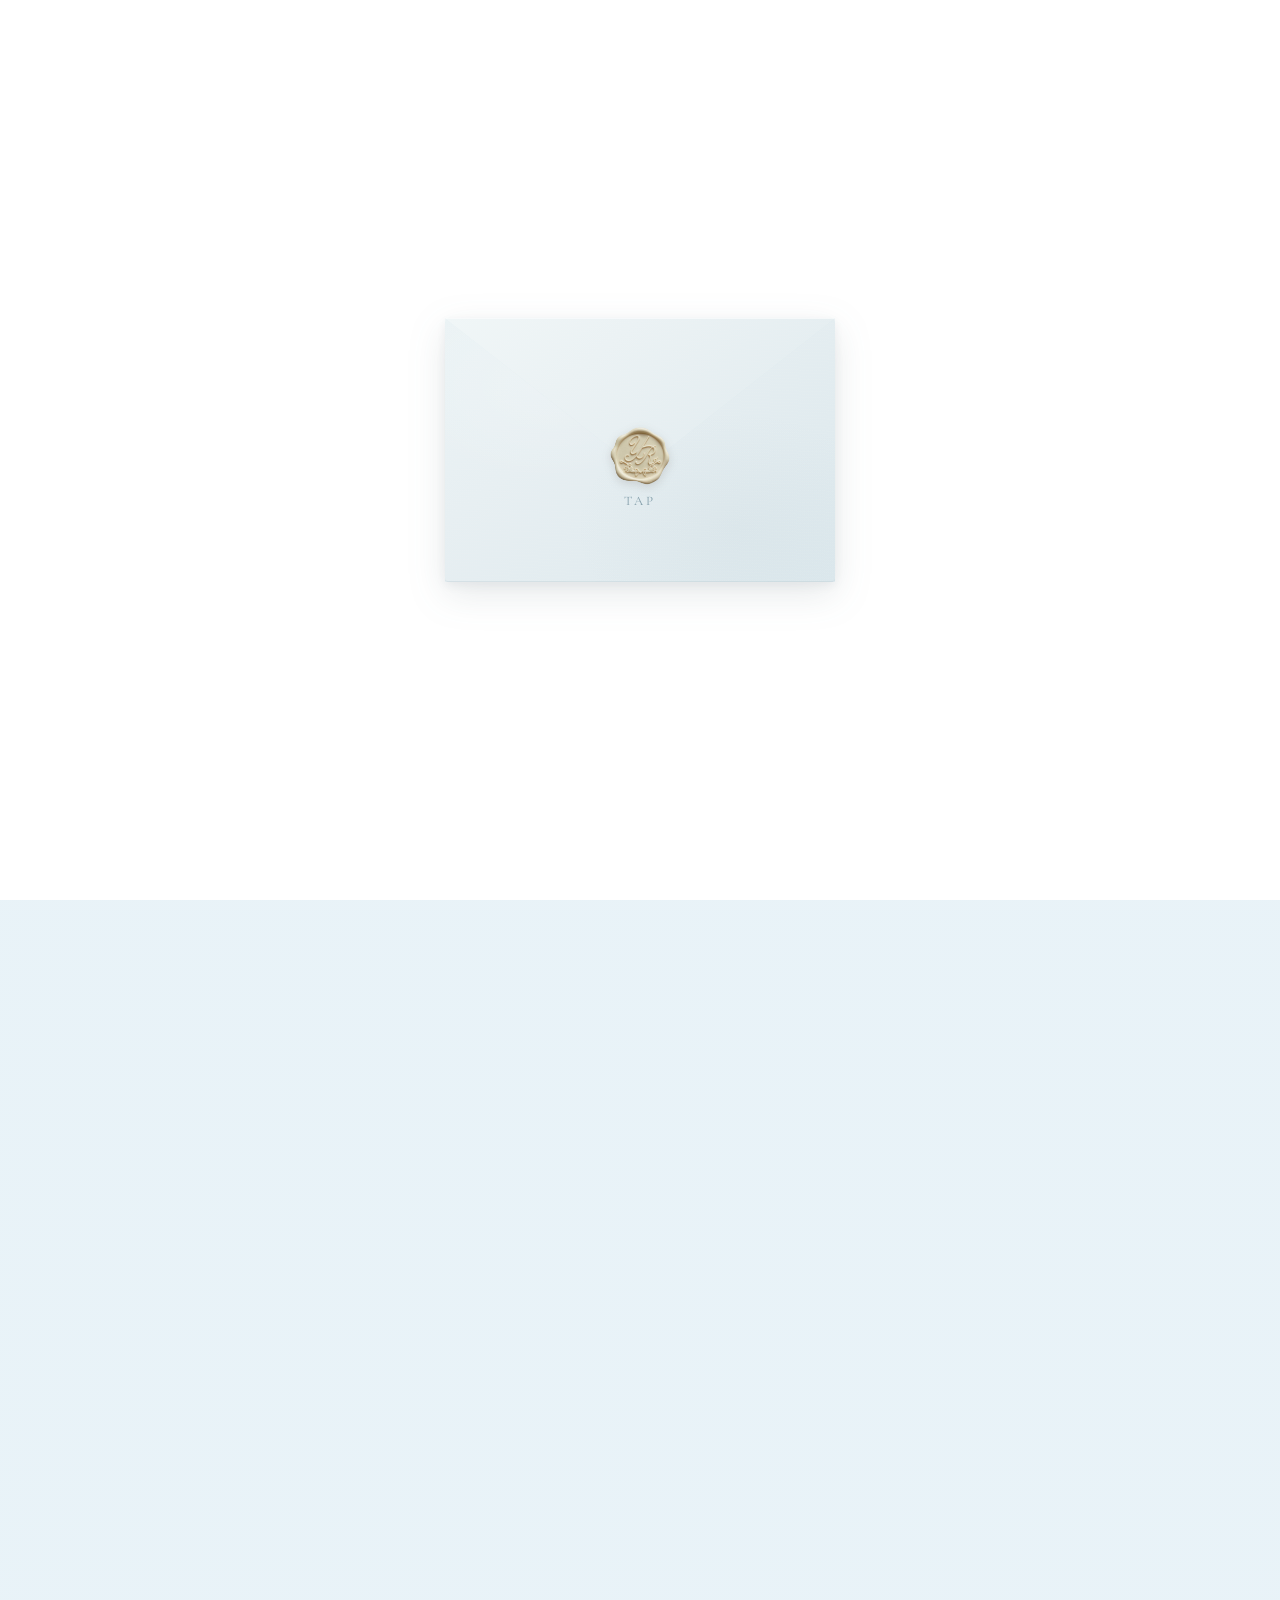
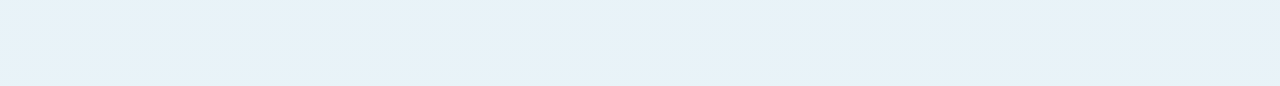
==== index.html @ 43721004 "Add files via upload" ====
<!DOCTYPE html>
<html lang="ja">
<head>
  <meta charset="UTF-8">
  <meta name="viewport" content="width=device-width, initial-scale=1.0">
  <title>Our Wedding Invitation</title>

  <link rel="preconnect" href="https://fonts.googleapis.com">
  <link rel="preconnect" href="https://fonts.gstatic.com" crossorigin>
  <link href="https://fonts.googleapis.com/css2?family=Cormorant+Garamond:wght@400;500;600&family=Noto+Serif+JP:wght@400;500;600&display=swap" rel="stylesheet">

  <link rel="stylesheet" href="style.css">
</head>

<body>

  <!-- ================================
       通常の招待状
  ================================= -->
  <div class="invitation-view" id="invitationView">

    <!-- オープニング -->
    <div class="opening" id="opening">
      <div class="envelope-scene">

        <!-- 二つ折りの便箋 -->
        <div class="letter" id="letter">

          <!-- 便箋の下半分：動かない部分 -->
          <div class="letter-base">
            <div class="paper-surface"></div>
          </div>

          <!-- 便箋の上半分：折り目を軸に開く部分 -->
          <div class="letter-fold" id="letterFold">

            <!-- 閉じたときに見える裏面 -->
            <div class="fold-back">
              <div class="paper-surface"></div>
            </div>

            <!-- 開いたときに見える表面 -->
            <div class="fold-front">
              <div class="paper-surface"></div>
            </div>

          </div>

          <!-- 便箋全体の中央に表示する文字 -->
          <div class="letter-content">
            <p class="letter-title">Wedding Invitation</p>
          </div>

          <!-- 中央の折り目 -->
          <div class="letter-crease"></div>

        </div>

        <!-- 封筒 -->
        <div class="envelope" id="envelope">
          <div class="envelope-back"></div>
          <div class="envelope-pocket"></div>
          <div class="envelope-flap"></div>
          <div class="envelope-front"></div>
        </div>

        <!-- シーリングスタンプ -->
        <button
          class="wax"
          id="wax"
          type="button"
          aria-label="招待状を開く"
        >
          <img src="sealing-stamp.PNG" alt="">
        </button>

        <div class="tap" id="tap">TAP</div>

      </div>
    </div>

    <!-- 招待状本編 -->
    <main class="page" id="page">
      <section class="invitation">

        <p class="eyebrow">WE ARE GETTING MARRIED</p>

        <h1>Our Wedding</h1>

        <div class="hero-photo">
          <img src="couple.jpg" alt="Wedding">
        </div>

        <p class="couple-names">
          ⚪︎ <span>&</span> ⚪︎
        </p>

        <div class="message">
          <p>
            私たちは2025年12月に入籍し<br>
            夫婦としての日々を過ごしてきました
          </p>

          <p>
            そしてこの度<br>
            大切な皆さまに見守っていただきながら<br>
            結婚式を挙げることになりました
          </p>

          <p>
            これまで私たちに関わってくださった皆さまへ<br>
            日頃の感謝を伝えるとともに<br>
            楽しい時間を一緒に過ごせたらと思っています
          </p>

          <p>
            ぜひ私たちの大切な一日に<br>
            お越しいただけたら嬉しいです
          </p>
        </div>

        <div class="details">
          <p class="section-label">DATE</p>
          <p class="date">2027.08.08 SUN</p>

          <div class="detail-line"></div>

          <p class="section-label">CEREMONY & RECEPTION</p>
          <p>⚪︎⚪︎</p>
          <p>受付時間・挙式時間を入力</p>

          <div class="detail-line"></div>

          <p class="section-label">DRESS CODE</p>
          <p>平服でお越しください</p>
        </div>

        <p class="rsvp-message">
          ご出欠につきましては<br>
          下記フォームよりご回答をお願いいたします
        </p>

        <a class="rsvp-button" href="form.html">
          RSVP
        </a>

        <p class="footer-text">We look forward to seeing you</p>

      </section>
    </main>

  </div>


  <!-- ================================
       LINEから開く案内ページ
       ?guide=about などで表示
  ================================= -->
  <div class="guide-view" id="guideView">

    <header class="guide-header">
      <p class="guide-header-small">OUR WEDDING</p>
      <h1 id="guidePageTitle">ABOUT</h1>
      <p class="guide-header-jp" id="guidePageSubtitle">結婚式について</p>
    </header>


    <!-- ABOUT -->
    <section class="guide-section" id="guide-about">
      <div class="guide-content">

        <div class="guide-block">
          <p class="guide-label">DATE</p>
          <h2>2027.08.08 SUN</h2>
        </div>

        <div class="guide-divider"></div>

        <div class="guide-block">
          <p class="guide-label">CEREMONY & RECEPTION</p>
          <p>⚪︎⚪︎</p>
          <p class="guide-text">
            受付　00:00〜<br>
            挙式　00:00〜<br>
            披露宴　00:00〜
          </p>
        </div>

        <div class="guide-divider"></div>

        <div class="guide-block">
          <p class="guide-label">DRESS CODE</p>
          <p class="guide-text">平服でお越しください</p>
        </div>

      </div>
    </section>


    <!-- ACCESS -->
    <section class="guide-section" id="guide-access">
      <div class="guide-content">

        <div class="guide-block">
          <p class="guide-label">VENUE</p>
          <h2>⚪︎⚪︎</h2>
          <p class="guide-text">
            〒000-0000<br>
            高知県⚪︎⚪︎市⚪︎⚪︎
          </p>
          <a class="guide-button" href="#" target="_blank" rel="noopener">
            Google Maps
          </a>
        </div>

        <div class="guide-divider"></div>

        <div class="guide-block">
          <p class="guide-label">ACCESS</p>
          <p class="guide-text">最寄り駅：⚪︎⚪︎駅</p>
          <p class="guide-text">駅から徒歩00分</p>
        </div>

        <div class="guide-divider"></div>

        <div class="guide-block">
          <p class="guide-label">PARKING</p>
          <p class="guide-text">
            お車でお越しの方は<br>
            ⚪︎⚪︎駐車場をご利用ください
          </p>
        </div>

        <div class="guide-divider"></div>

        <div class="guide-block">
          <p class="guide-label">SHUTTLE BUS</p>
          <p class="guide-text">
            ⚪︎⚪︎駅から送迎バスをご用意しています
          </p>
        </div>

      </div>
    </section>


    <!-- SCHEDULE -->
    <section class="guide-section" id="guide-schedule">
      <div class="guide-content">

        <div class="timeline">

          <div class="timeline-item">
            <p class="timeline-time">00:00</p>
            <div class="timeline-dot"></div>
            <div class="timeline-text">
              <p class="guide-label">RECEPTION</p>
              <p>受付開始</p>
            </div>
          </div>

          <div class="timeline-item">
            <p class="timeline-time">00:00</p>
            <div class="timeline-dot"></div>
            <div class="timeline-text">
              <p class="guide-label">CEREMONY</p>
              <p>挙式</p>
            </div>
          </div>

          <div class="timeline-item">
            <p class="timeline-time">00:00</p>
            <div class="timeline-dot"></div>
            <div class="timeline-text">
              <p class="guide-label">RECEPTION</p>
              <p>披露宴</p>
            </div>
          </div>

          <div class="timeline-item">
            <p class="timeline-time">00:00</p>
            <div class="timeline-dot"></div>
            <div class="timeline-text">
              <p class="guide-label">END</p>
              <p>お開き</p>
            </div>
          </div>

        </div>
      </div>
    </section>


    <!-- FAQ -->
    <section class="guide-section" id="guide-faq">
      <div class="guide-content">

        <div class="faq-item">
          <button class="faq-question" type="button">
            <span class="faq-number">01</span>
            <span>服装について教えてください</span>
            <span class="faq-plus">＋</span>
          </button>
          <div class="faq-answer">
            <p>決まったドレスコードはございません。</p>
            <p>平服でお越しください。</p>
          </div>
        </div>

        <div class="faq-item">
          <button class="faq-question" type="button">
            <span class="faq-number">02</span>
            <span>駐車場はありますか？</span>
            <span class="faq-plus">＋</span>
          </button>
          <div class="faq-answer">
            <p>⚪︎⚪︎駐車場をご利用いただけます。</p>
          </div>
        </div>

        <div class="faq-item">
          <button class="faq-question" type="button">
            <span class="faq-number">03</span>
            <span>喫煙所はありますか？</span>
            <span class="faq-plus">＋</span>
          </button>
          <div class="faq-answer">
            <p>2階待ち合いスペース横のベランダで喫煙いただけます。</p>
          </div>
        </div>

        <div class="faq-item">
          <button class="faq-question" type="button">
            <span class="faq-number">04</span>
            <span>子どもを連れて行っても大丈夫ですか？</span>
            <span class="faq-plus">＋</span>
          </button>
          <div class="faq-answer">
            <p>もちろん大丈夫です。</p>
          </div>
        </div>

        <div class="faq-item">
          <button class="faq-question" type="button">
            <span class="faq-number">05</span>
            <span>写真撮影について教えてください</span>
            <span class="faq-plus">＋</span>
          </button>
          <div class="faq-answer">
            <p>会場内での写真撮影は自由にお楽しみください。</p>
            <p>撮影いただいたお写真・動画はぜひ、ご案内しているリンクに</p>
            <p>アップロードいただけますと幸いです。</p>
            <p>皆さんの素敵なお写真・動画を心より楽しみにしております。</p>
            <p>(新郎新婦が写っていなくても大歓迎です！)</p>
          </div>
        </div>

        <div class="faq-item">
          <button class="faq-question" type="button">
            <span class="faq-number">06</span>
            <span>遅れて到着する場合はどうすればいいですか？</span>
            <span class="faq-plus">＋</span>
          </button>
          <div class="faq-answer">
            <p>遅れて到着する場合は、会場スタッフへお声がけください。</p>
          </div>
        </div>

        <div class="faq-item">
          <button class="faq-question" type="button">
            <span class="faq-number">07</span>
            <span>荷物を預けることはできますか？</span>
            <span class="faq-plus">＋</span>
          </button>
          <div class="faq-answer">
            <p>クロークをご利用いただけます。</p>
          </div>
        </div>

      </div>
    </section>


    <!-- PHOTO -->
    <section class="guide-section" id="guide-photo">
      <div class="guide-content photo-content">

        <div class="guide-block">
          <p class="guide-label">PHOTO</p>
          <h2>Share Your Photos</h2>
          <p class="guide-text">
            結婚式で撮影した写真を<br>
            ぜひみんなで共有してください
          </p>
          <a class="guide-button" href="#" target="_blank" rel="noopener">
            Photo Album
          </a>
        </div>

      </div>
    </section>


    <!-- AFTER PARTY -->
    <section class="guide-section" id="guide-afterparty">
      <div class="guide-content">

        <div class="guide-block">
          <p class="guide-label">DATE</p>
          <p class="guide-text">2027.08.08 SUN</p>
        </div>

        <div class="guide-divider"></div>

        <div class="guide-block">
          <p class="guide-label">TIME</p>
          <p class="guide-text">00:00〜</p>
        </div>

        <div class="guide-divider"></div>

        <div class="guide-block">
          <p class="guide-label">VENUE</p>
          <p class="guide-text">
            ⚪︎⚪︎<br>
            〒000-0000<br>
            高知県⚪︎⚪︎市⚪︎⚪︎
          </p>
        </div>

        <div class="guide-divider"></div>

        <div class="guide-block">
          <p class="guide-label">FEE</p>
          <p class="guide-text">¥0,000</p>
        </div>

        <div class="guide-divider"></div>

        <div class="guide-block">
          <p class="guide-label">DRESS CODE</p>
          <p class="guide-text">⚪︎⚪︎</p>
        </div>

      </div>
    </section>

    <footer class="guide-footer">
      <p>We look forward to seeing you</p>
    </footer>

  </div>

  <script src="script.js"></script>
</body>
</html>
---- style.css ----
:root {
  --paper: #faf9f5;
  --paper-deep: #f5f2eb;
  --ink: #596a70;
  --blue: #dceaf0;
  --paper-border: #ddd9cf;
}

* {
  box-sizing: border-box;
}

html {
  scroll-behavior: smooth;
}

body {
  margin: 0;
  min-height: 100vh;
  color: var(--ink);
  font-family: "Noto Serif JP", serif;

  background:
    linear-gradient(
      rgba(224, 238, 245, 0.72),
      rgba(224, 238, 245, 0.72)
    ),
    url("background.jpg") center / cover fixed;
}

/* ==================================
   オープニング画面
================================== */

.opening {
  position: fixed;
  inset: 0;
  z-index: 1000;

  display: grid;
  place-items: center;

  overflow: hidden;
  background: #fff;

  opacity: 1;
  visibility: visible;

  transition:
    opacity 0.9s ease,
    visibility 0.9s ease;
}

.opening.hide {
  opacity: 0;
  visibility: hidden;
  pointer-events: none;
}

.envelope-scene {
  position: relative;
  width: min(82vw, 390px);
  aspect-ratio: 1.48 / 1;

  perspective: 1400px;
  perspective-origin: center center;
}

/* ==================================
   封筒
================================== */

.envelope {
  position: absolute;
  inset: 0;
  z-index: 10;

  filter:
    drop-shadow(0 12px 18px rgba(72, 92, 100, 0.13))
    drop-shadow(0 3px 5px rgba(72, 92, 100, 0.07));

  transition:
    opacity 0.7s ease,
    transform 0.7s ease;
}

/* ----------------------------------
   封筒の背面
---------------------------------- */

.envelope-back {
  position: absolute;
  inset: 0;

  overflow: hidden;

  background:
    linear-gradient(
      115deg,
      #edf4f6 0%,
      #e7f0f2 30%,
      #e2ecef 65%,
      #dce8ed 100%
    );

  border: 1px solid rgba(191, 210, 217, 0.95);
  border-radius: 4px;

  box-shadow:
    inset 0 1px 0 rgba(255, 255, 255, 0.8),
    inset 0 -1px 0 rgba(117, 143, 152, 0.08);
}

/* 紙の細かな質感
   ※縦線は削除 */
.envelope-back::before {
  content: "";

  position: absolute;
  inset: -30%;

  background:
    repeating-linear-gradient(
      0deg,
      rgba(255, 255, 255, 0.035) 0,
      rgba(255, 255, 255, 0.035) 1px,
      transparent 1px,
      transparent 3px
    );

  transform: rotate(-7deg);

  opacity: 0.75;

  pointer-events: none;
}

/* ごく薄い紙の色ムラ */
.envelope-back::after {
  content: "";

  position: absolute;
  inset: 0;

  background:
    radial-gradient(
      ellipse at 18% 20%,
      rgba(255, 255, 255, 0.28),
      transparent 38%
    ),
    radial-gradient(
      ellipse at 82% 78%,
      rgba(130, 160, 170, 0.055),
      transparent 42%
    );

  pointer-events: none;
}

/* ----------------------------------
   封筒の内側
---------------------------------- */

.envelope-pocket {
  position: absolute;
  inset: 0;
  z-index: 2;

  overflow: hidden;

  background:
    linear-gradient(
      145deg,
      #e5eff2 0%,
      #dfebee 40%,
      #d8e5ea 100%
    );

  clip-path: polygon(
    0 0,
    100% 0,
    100% 100%,
    50% 63%,
    0 100%
  );

  box-shadow:
    inset 0 1px 0 rgba(255, 255, 255, 0.5),
    inset 0 -2px 5px rgba(88, 112, 121, 0.05);
}

/* ポケットの紙質感
   ※縦線は削除 */
.envelope-pocket::after {
  content: "";

  position: absolute;
  inset: -20%;

  background: none;

  opacity: 0.7;

  pointer-events: none;
}

/* ----------------------------------
   封筒前面
---------------------------------- */

.envelope-front {
  position: absolute;
  inset: 0;
  z-index: 3;

  overflow: hidden;

  background:
    linear-gradient(
      140deg,
      #ebf3f5 0%,
      #e7eff2 35%,
      #e1ebef 72%,
      #dce8ed 100%
    );

  clip-path: polygon(
    0 100%,
    0 0,
    50% 58%,
    100% 0,
    100% 100%
  );

  border-radius: 3px;

  box-shadow:
    inset 0 1px 0 rgba(255, 255, 255, 0.58),
    inset 0 -1px 0 rgba(100, 125, 135, 0.08);
}

/* 前面の紙質感
   ※縦線は削除 */
.envelope-front::before {
  content: "";

  position: absolute;
  inset: -20%;

  background:
    repeating-linear-gradient(
      0deg,
      rgba(255, 255, 255, 0.03) 0,
      rgba(255, 255, 255, 0.03) 1px,
      transparent 1px,
      transparent 3px
    );

  transform: rotate(2deg);

  opacity: 0.9;

  pointer-events: none;
}

/* 前面のごく自然な色ムラ */
.envelope-front::after {
  content: "";

  position: absolute;
  inset: 0;

  background:
    radial-gradient(
      ellipse at 25% 25%,
      rgba(255, 255, 255, 0.18),
      transparent 36%
    ),
    radial-gradient(
      ellipse at 75% 80%,
      rgba(108, 139, 149, 0.045),
      transparent 40%
    );

  pointer-events: none;
}

/* ----------------------------------
   フラップ
---------------------------------- */

.envelope-flap {
  position: absolute;
  inset: 0 0 auto;
  z-index: 5;

  height: 58%;

  overflow: hidden;

  background:
    linear-gradient(
      140deg,
      #f0f6f7 0%,
      #ebf2f4 34%,
      #e5eef1 70%,
      #e0eaee 100%
    );

  clip-path: polygon(
    0 0,
    100% 0,
    50% 100%
  );

  transform-origin: center top;
  transform: rotateX(0deg);

  box-shadow:
    0 4px 9px rgba(70, 95, 105, 0.12),
    inset 0 1px 0 rgba(255, 255, 255, 0.8);

  transition:
    transform 0.85s ease;
}

/* フラップの紙質感
   ※縦線は削除 */
.envelope-flap::before {
  content: "";

  position: absolute;
  inset: -30%;

  background:
    repeating-linear-gradient(
      0deg,
      rgba(255, 255, 255, 0.035) 0,
      rgba(255, 255, 255, 0.035) 1px,
      transparent 1px,
      transparent 3px
    );

  transform: rotate(-4deg);

  opacity: 0.85;

  pointer-events: none;
}

/* フラップの折り目付近 */
.envelope-flap::after {
  content: "";

  position: absolute;
  left: 12%;
  right: 12%;
  bottom: 0;

  height: 18px;

  background:
    linear-gradient(
      to bottom,
      transparent,
      rgba(89, 113, 122, 0.09)
    );

  filter: blur(4px);

  opacity: 0.65;

  pointer-events: none;
}

.opening.flap-open .envelope-flap {
  transform: rotateX(-180deg);
}

.opening.envelope-away .envelope {
  opacity: 0;
  transform: translateY(18px) scale(0.96);
  pointer-events: none;
}

/* ==================================
   シーリングスタンプ
================================== */

.wax {
  position: absolute;
  left: 50%;
  top: 52%;
  z-index: 30;

  width: 68px;
  height: 68px;
  padding: 0;

  border: none;
  background: transparent;

  transform: translate(-50%, -50%);
  cursor: pointer;

  transition:
    opacity 0.35s ease,
    transform 0.35s ease;
}

.wax img {
  display: block;

  width: 100%;
  height: 100%;

  object-fit: contain;

  filter:
    drop-shadow(0 3px 5px rgba(80, 70, 65, 0.16));
}

.wax:active {
  transform:
    translate(-50%, -50%)
    scale(0.94);
}

.opening.started .wax {
  opacity: 0;
  pointer-events: none;

  transform:
    translate(-50%, -50%)
    scale(0.7);
}

.tap {
  position: absolute;
  left: 50%;
  top: calc(52% + 38px);
  z-index: 31;

  color: #829da9;

  font-family: "Cormorant Garamond", serif;
  font-size: 13px;
  letter-spacing: 0.22em;

  transform: translateX(-50%);

  transition: opacity 0.3s ease;
}

.opening.started .tap {
  opacity: 0;
}

/* ==================================
   便箋全体
================================== */

.letter {
  position: absolute;
  left: 15%;
  bottom: 5%;

  width: 70%;
  height: 90%;

  z-index: 1;

  opacity: 0;
  visibility: hidden;
  pointer-events: none;

  transform: translateY(24px);

  transition:
    opacity 0.55s ease,
    transform 0.8s ease,
    visibility 0s linear 0.8s;
}

.opening.letter-out .letter {
  z-index: 20;

  opacity: 1;
  visibility: visible;

  transform: translateY(-8%);

  transition:
    opacity 0.55s ease,
    transform 0.8s ease,
    visibility 0s;
}

/* ==================================
   下半分：固定された紙
================================== */

.letter-base {
  position: absolute;
  left: 0;
  top: 50%;

  width: 100%;
  height: 50%;

  z-index: 1;

  background:
    linear-gradient(
      145deg,
      #fffefa 0%,
      #faf8f2 100%
    );

  border: 1px solid var(--paper-border);

  box-shadow:
    0 5px 20px rgba(80, 70, 60, 0.10),
    0 0 0 1px rgba(190, 180, 165, 0.10),
    inset 0 1px 0 rgba(255, 255, 255, 0.85);
}

.paper-surface {
  position: absolute;
  inset: 0;

  background:
    linear-gradient(
      145deg,
      rgba(255, 255, 255, 0.38),
      rgba(235, 230, 218, 0.08)
    );
}

/* ==================================
   上半分：折り返す紙
================================== */

.letter-fold {
  position: absolute;
  left: 0;
  top: 0;

  width: 100%;
  height: 50%;

  z-index: 3;

  transform-origin: center bottom;

  transform: rotateX(180deg);

  transform-style: preserve-3d;

  transition:
    transform 1.25s cubic-bezier(0.2, 0.65, 0.25, 1);
}

.fold-front,
.fold-back {
  position: absolute;
  inset: 0;

  overflow: hidden;

  border: 1px solid var(--paper-border);

  background:
    linear-gradient(
      145deg,
      #fffefa 0%,
      #faf8f2 100%
    );

  box-shadow:
    0 2px 10px rgba(80, 70, 60, 0.06),
    inset 0 1px 0 rgba(255, 255, 255, 0.8);

  backface-visibility: hidden;
  -webkit-backface-visibility: hidden;
}

.fold-front {
  transform: rotateX(0deg);
}

.fold-back {
  transform: rotateX(180deg);
}

/* ==================================
   便箋中央の文字
================================== */

.letter-content {
  position: absolute;
  inset: 0;

  z-index: 25;

  display: flex;
  align-items: center;
  justify-content: center;

  text-align: center;

  color: #71838a;

  opacity: 0;
  pointer-events: none;

  transition: opacity 0.45s ease;
}

.opening.letter-open .letter-content {
  opacity: 1;

  transition-delay: 0.15s;
}

.letter-title {
  margin: 0;

  font-family: "Cormorant Garamond", serif;
  font-size: clamp(16px, 4vw, 21px);
  font-weight: 400;
  letter-spacing: 0.12em;
}

/* ==================================
   中央の折り目
================================== */

.letter-crease {
  position: absolute;
  top: 50%;
  left: 0;

  z-index: 26;

  width: 100%;
  height: 1px;

  background: rgba(190, 180, 165, 0.45);

  transform: translateY(-0.5px);

  transition: opacity 0.15s ease;
}

/* ==================================
   上方向に開く
================================== */

.opening.letter-open .letter-fold {
  transform: rotateX(360deg);
}

/* ==================================
   便箋が開いたら境界線を消す
================================== */

.opening.letter-open .letter-crease,
.opening.letter-open .letter-base,
.opening.letter-open .fold-front,
.opening.letter-open .fold-back {
  border-color: transparent;
}

.opening.letter-open .letter-crease {
  opacity: 0;
}

/* ==================================
   招待状本編
================================== */

.page {
  min-height: 100vh;
  padding: 40px 16px 60px;

  opacity: 0;
  visibility: hidden;

  transform: translateY(12px);

  transition:
    opacity 1s ease,
    transform 1s ease,
    visibility 0s linear 1s;
}

.page.show {
  opacity: 1;
  visibility: visible;

  transform: translateY(0);

  transition:
    opacity 1s ease,
    transform 1s ease,
    visibility 0s;
}

.invitation {
  width: min(100%, 500px);
  margin: 0 auto;
  padding: 38px 26px 42px;

  background: rgba(255, 255, 255, 0.91);

  text-align: center;

  box-shadow:
    0 5px 24px rgba(89, 106, 112, 0.08);
}

.eyebrow {
  margin: 0 0 8px;

  font-family: "Cormorant Garamond", serif;
  font-size: 12px;
  letter-spacing: 0.22em;
}

h1 {
  margin: 0 0 28px;

  color: #718d9b;

  font-family: "Cormorant Garamond", serif;
  font-size: clamp(36px, 9vw, 52px);
  font-weight: 400;
  letter-spacing: 0.04em;
}

.hero-photo {
  width: 100%;
  margin: 0 auto 28px;
  overflow: hidden;

  background: #f5f5f2;
}

.hero-photo img {
  display: block;
  width: 100%;
  height: auto;
  object-fit: cover;
}

.couple-names {
  margin: 0 0 32px;

  font-size: 19px;
  letter-spacing: 0.08em;
}

.couple-names span {
  padding: 0 8px;

  color: #9dbbc9;

  font-family: "Cormorant Garamond", serif;
}

.message {
  font-size: 13px;
  line-height: 2.25;
  letter-spacing: 0.03em;
}

.message p {
  margin: 0 0 23px;
}

.details {
  margin-top: 38px;
  padding: 28px 10px;

  border-top: 1px solid #dce6e9;
  border-bottom: 1px solid #dce6e9;

  font-size: 13px;
  line-height: 1.9;
}

.section-label {
  margin: 0 0 7px;

  color: #819eab;

  font-family: "Cormorant Garamond", serif;
  font-size: 13px;
  letter-spacing: 0.2em;
}

.date {
  font-family: "Cormorant Garamond", serif;
  font-size: 25px;
  letter-spacing: 0.08em;
}

.detail-line {
  width: 35px;
  height: 1px;
  margin: 23px auto;

  background: #c7d9e0;
}

.rsvp-message {
  margin: 30px 0 22px;

  font-size: 12px;
  line-height: 2;
}

.rsvp-button {
  display: inline-block;

  min-width: 180px;
  padding: 13px 30px;

  border: 1px solid #a8c1cc;

  color: #657f8b;
  background: rgba(255, 255, 255, 0.65);

  font-family: "Cormorant Garamond", serif;
  font-size: 17px;
  letter-spacing: 0.2em;
  text-decoration: none;

  transition:
    color 0.25s ease,
    background 0.25s ease;
}

.rsvp-button:hover {
  color: #fff;
  background: #9dbbc9;
}

.footer-text {
  margin: 34px 0 0;

  color: #879da6;

  font-family: "Cormorant Garamond", serif;
  font-size: 15px;
  font-style: italic;
  letter-spacing: 0.04em;
}

/* ==================================
   スマートフォン
================================== */

@media (max-width: 420px) {
  .envelope-scene {
    width: 84vw;
  }

  .invitation {
    width: calc(100% - 20px);
    padding: 30px 18px 34px;
  }

  .message {
    font-size: 12px;
  }
}

/* ==================================
   動きを減らす設定
================================== */

@media (prefers-reduced-motion: reduce) {
  *,
  *::before {
    transition-duration: 0.01ms !important;
  }
}

/* ==================================
   LINE案内ページ
================================== */

.guide-view {
  display: none;
  min-height: 100vh;
  padding-bottom: 50px;
  background:
    linear-gradient(
      rgba(224, 238, 245, 0.72),
      rgba(224, 238, 245, 0.72)
    ),
    url("background.jpg") center / cover fixed;
}

.guide-header {
  padding: 48px 20px 30px;
  text-align: center;
}

.guide-header-small {
  margin: 0 0 6px;
  color: #819eab;
  font-family: "Cormorant Garamond", serif;
  font-size: 12px;
  letter-spacing: 0.22em;
}

.guide-header h1 {
  margin: 0;
  color: #718d9b;
  font-family: "Cormorant Garamond", serif;
  font-size: clamp(38px, 10vw, 50px);
  font-weight: 400;
  letter-spacing: 0.06em;
  line-height: 1;
}

.guide-header-jp {
  margin: 9px 0 0;
  color: #657f8b;
  font-size: 12px;
  letter-spacing: 0.12em;
}

.guide-section {
  display: none;
  width: min(100% - 20px, 500px);
  margin: 0 auto;
  padding: 34px 24px 42px;
  background: rgba(255, 255, 255, 0.91);
  box-shadow: 0 5px 24px rgba(89, 106, 112, 0.08);
}

.guide-block {
  text-align: center;
}

.guide-label {
  margin: 0 0 8px;
  color: #819eab;
  font-family: "Cormorant Garamond", serif;
  font-size: 13px;
  letter-spacing: 0.2em;
}

.guide-block h2 {
  margin: 0 0 13px;
  color: #718d9b;
  font-family: "Cormorant Garamond", serif;
  font-size: 25px;
  font-weight: 400;
  letter-spacing: 0.08em;
}

.guide-text {
  margin: 5px 0;
  font-size: 13px;
  line-height: 2;
}

.guide-divider {
  width: 35px;
  height: 1px;
  margin: 25px auto;
  background: #c7d9e0;
}

.guide-button {
  display: inline-block;
  min-width: 170px;
  margin-top: 17px;
  padding: 11px 24px;
  border: 1px solid #a8c1cc;
  color: #657f8b;
  background: rgba(255, 255, 255, 0.65);
  font-family: "Cormorant Garamond", serif;
  font-size: 16px;
  letter-spacing: 0.15em;
  text-decoration: none;
  transition:
    color 0.25s ease,
    background 0.25s ease;
}

.guide-button:hover {
  color: #fff;
  background: #9dbbc9;
}


/* ==================================
   SCHEDULE
================================== */

.timeline {
  position: relative;
  padding: 5px 0;
}

.timeline::before {
  content: "";
  position: absolute;
  top: 10px;
  bottom: 10px;
  left: 65px;
  width: 1px;
  background: #c7d9e0;
}

.timeline-item {
  position: relative;
  display: grid;
  grid-template-columns: 50px 30px 1fr;
  min-height: 82px;
}

.timeline-time {
  margin: 0;
  padding-top: 1px;
  color: #657f8b;
  font-family: "Cormorant Garamond", serif;
  font-size: 15px;
  text-align: right;
}

.timeline-dot {
  position: relative;
  z-index: 2;
  width: 8px;
  height: 8px;
  margin: 5px auto 0;
  border-radius: 50%;
  background: #a8c1cc;
}

.timeline-text {
  padding-left: 14px;
}

.timeline-text .guide-label {
  margin-bottom: 2px;
}

.timeline-text p:last-child {
  margin: 0;
  font-size: 13px;
}


/* ==================================
   FAQ
================================== */

.faq-item {
  border-bottom: 1px solid #dce6e9;
}

.faq-item:first-child {
  border-top: 1px solid #dce6e9;
}

.faq-question {
  display: grid;
  grid-template-columns: 28px 1fr 20px;
  align-items: center;
  width: 100%;
  gap: 7px;
  padding: 17px 0;
  border: none;
  background: transparent;
  color: #596a70;
  font-family: "Noto Serif JP", serif;
  font-size: 12px;
  line-height: 1.7;
  text-align: left;
  cursor: pointer;
}

.faq-number {
  color: #819eab;
  font-family: "Cormorant Garamond", serif;
  font-size: 14px;
}

.faq-plus {
  color: #819eab;
  font-family: "Cormorant Garamond", serif;
  font-size: 18px;
  text-align: right;
}

.faq-answer {
  max-height: 0;
  overflow: hidden;
  transition: max-height 0.35s ease;
}

.faq-answer p {
  margin: 0;
  padding: 0 27px 18px 35px;
  color: #657f8b;
  font-size: 12px;
  line-height: 2;
}


/* ==================================
   PHOTO
================================== */

.photo-content {
  text-align: center;
}


/* ==================================
   案内ページフッター
================================== */

.guide-footer {
  padding: 34px 20px 0;
  text-align: center;
}

.guide-footer p {
  margin: 0;
  color: #879da6;
  font-family: "Cormorant Garamond", serif;
  font-size: 14px;
  font-style: italic;
  letter-spacing: 0.04em;
}


/* ==================================
   スマートフォン
================================== */

@media (max-width: 420px) {

  .guide-section {
    width: calc(100% - 20px);
    padding: 30px 18px 38px;
  }

  .guide-header {
    padding: 44px 16px 27px;
  }

  .timeline::before {
    left: 61px;
  }

  .timeline-item {
    grid-template-columns: 46px 30px 1fr;
  }

}
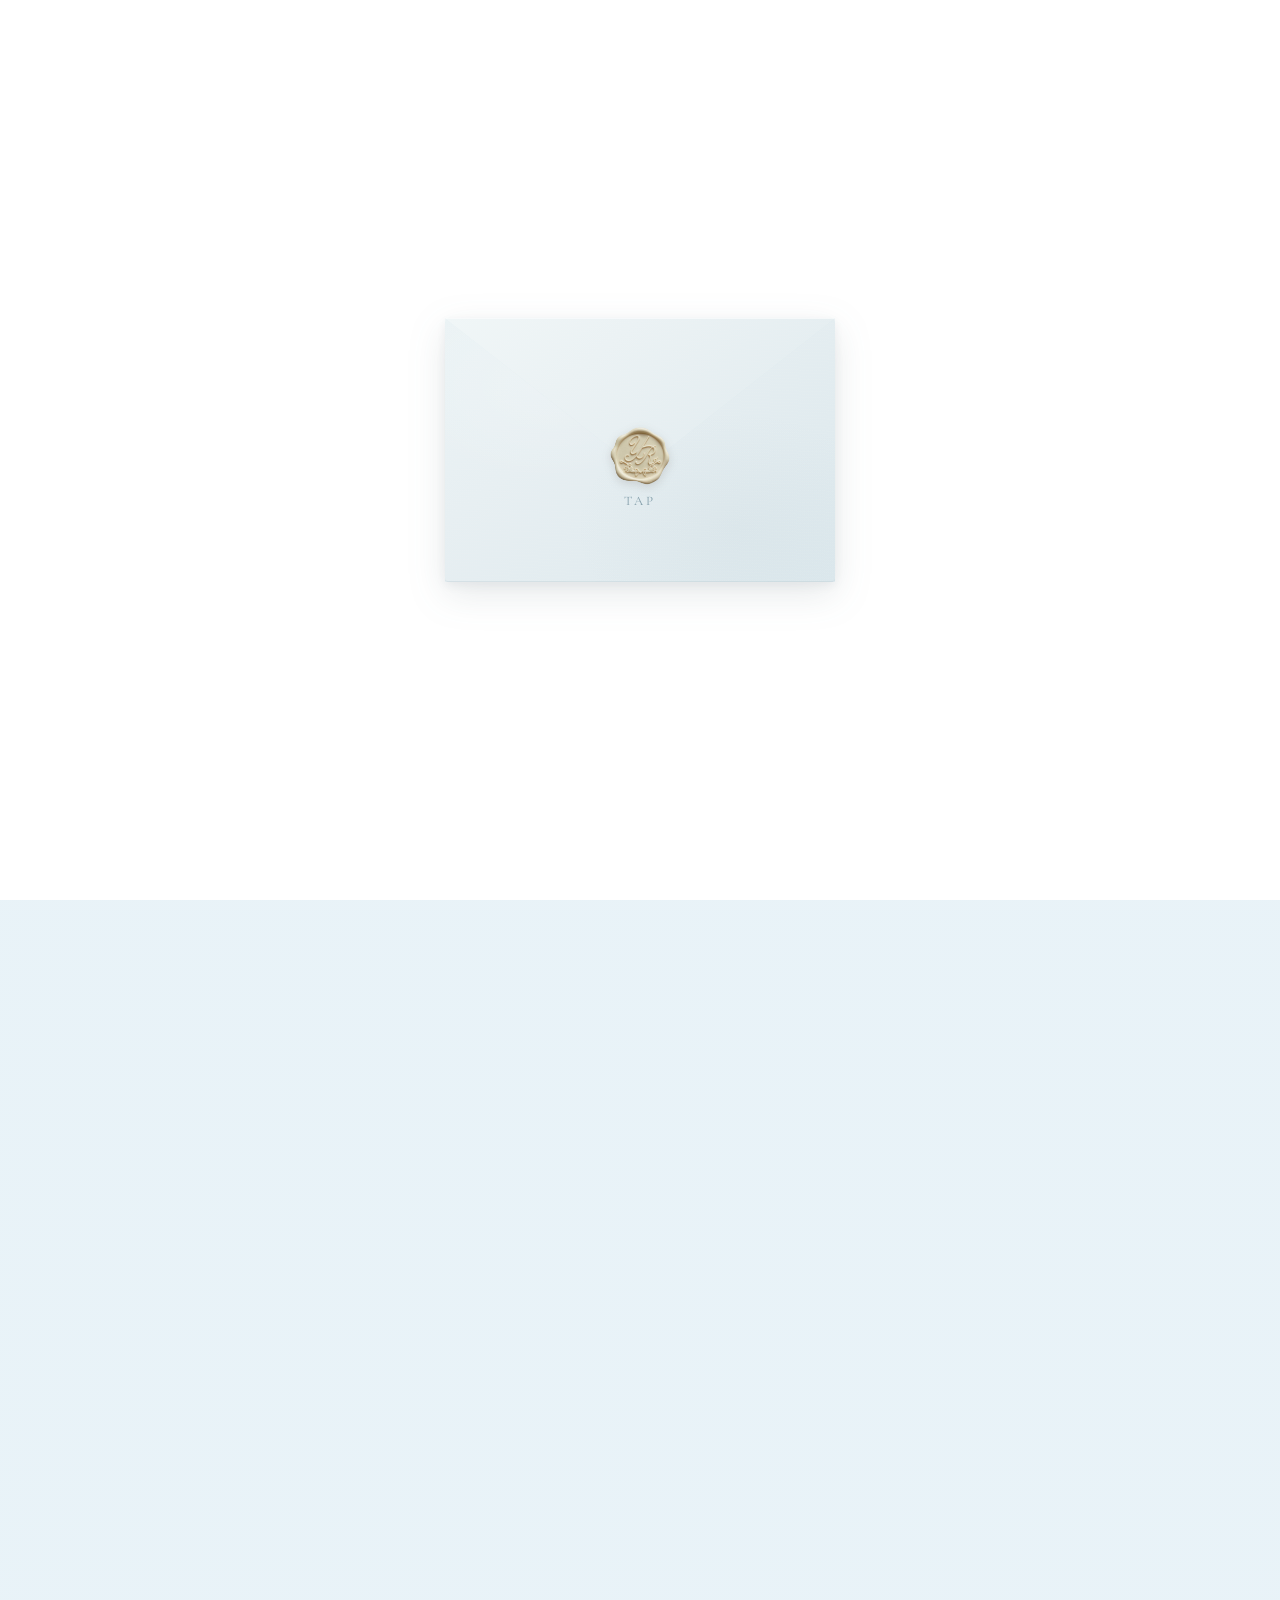
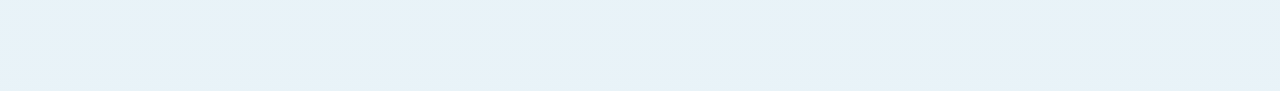
==== commit 0add4f24: "Update index.html" ====
--- a/index.html
+++ b/index.html
@@ -1,105 +1,191 @@
 <!DOCTYPE html>
 <html lang="ja">
+
 <head>
   <meta charset="UTF-8">
   <meta name="viewport" content="width=device-width, initial-scale=1.0">
+
   <title>Our Wedding Invitation</title>
 
   <link rel="preconnect" href="https://fonts.googleapis.com">
   <link rel="preconnect" href="https://fonts.gstatic.com" crossorigin>
-  <link href="https://fonts.googleapis.com/css2?family=Cormorant+Garamond:wght@400;500;600&family=Noto+Serif+JP:wght@400;500;600&display=swap" rel="stylesheet">
+
+  <link
+    href="https://fonts.googleapis.com/css2?family=Cormorant+Garamond:wght@400;500;600&family=Noto+Serif+JP:wght@400;500;600&display=swap"
+    rel="stylesheet"
+  >
 
   <link rel="stylesheet" href="style.css">
 </head>
 
+
 <body>
 
-  <!-- ================================
-       通常の招待状
-  ================================= -->
-  <div class="invitation-view" id="invitationView">
-
-    <!-- オープニング -->
+  <!-- ==================================================
+       招待状表示エリア
+  ================================================== -->
+
+  <div id="invitationView">
+
+
+    <!-- ==============================
+         オープニング
+    ============================== -->
+
     <div class="opening" id="opening">
+
       <div class="envelope-scene">
 
-        <!-- 二つ折りの便箋 -->
+
+        <!-- ==============================
+             二つ折りの便箋
+        ============================== -->
+
         <div class="letter" id="letter">
 
+
           <!-- 便箋の下半分：動かない部分 -->
+
           <div class="letter-base">
+
             <div class="paper-surface"></div>
-          </div>
+
+          </div>
+
 
           <!-- 便箋の上半分：折り目を軸に開く部分 -->
+
           <div class="letter-fold" id="letterFold">
 
+
             <!-- 閉じたときに見える裏面 -->
+
             <div class="fold-back">
+
               <div class="paper-surface"></div>
+
             </div>
 
+
             <!-- 開いたときに見える表面 -->
+
             <div class="fold-front">
+
               <div class="paper-surface"></div>
+
             </div>
 
-          </div>
+
+          </div>
+
 
           <!-- 便箋全体の中央に表示する文字 -->
+
           <div class="letter-content">
-            <p class="letter-title">Wedding Invitation</p>
-          </div>
+
+            <p class="letter-title">
+              Wedding Invitation
+            </p>
+
+          </div>
+
 
           <!-- 中央の折り目 -->
+
           <div class="letter-crease"></div>
 
-        </div>
-
-        <!-- 封筒 -->
+
+        </div>
+
+
+        <!-- ==============================
+             封筒
+        ============================== -->
+
         <div class="envelope" id="envelope">
+
           <div class="envelope-back"></div>
+
           <div class="envelope-pocket"></div>
+
           <div class="envelope-flap"></div>
+
           <div class="envelope-front"></div>
-        </div>
-
-        <!-- シーリングスタンプ -->
+
+        </div>
+
+
+        <!-- ==============================
+             シーリングスタンプ
+        ============================== -->
+
         <button
           class="wax"
           id="wax"
           type="button"
           aria-label="招待状を開く"
         >
-          <img src="sealing-stamp.PNG" alt="">
+
+          <img
+            src="sealing-stamp.PNG"
+            alt=""
+          >
+
         </button>
 
-        <div class="tap" id="tap">TAP</div>
+
+        <div class="tap" id="tap">
+          TAP
+        </div>
+
 
       </div>
+
     </div>
 
-    <!-- 招待状本編 -->
+
+
+    <!-- ==================================================
+         招待状本編
+    ================================================== -->
+
     <main class="page" id="page">
+
       <section class="invitation">
 
-        <p class="eyebrow">WE ARE GETTING MARRIED</p>
-
-        <h1>Our Wedding</h1>
+
+        <p class="eyebrow">
+          WE ARE GETTING MARRIED
+        </p>
+
+
+        <h1>
+          Our Wedding
+        </h1>
+
 
         <div class="hero-photo">
-          <img src="couple.jpg" alt="Wedding">
-        </div>
+
+          <img
+            src="couple.jpg"
+            alt="ふたりの写真"
+          >
+
+        </div>
+
 
         <p class="couple-names">
           ⚪︎ <span>&</span> ⚪︎
         </p>
 
+
         <div class="message">
+
           <p>
             私たちは2025年12月に入籍し<br>
             夫婦としての日々を過ごしてきました
           </p>
+
 
           <p>
             そしてこの度<br>
@@ -107,350 +193,811 @@
             結婚式を挙げることになりました
           </p>
 
+
           <p>
             これまで私たちに関わってくださった皆さまへ<br>
             日頃の感謝を伝えるとともに<br>
             楽しい時間を一緒に過ごせたらと思っています
           </p>
 
+
           <p>
             ぜひ私たちの大切な一日に<br>
             お越しいただけたら嬉しいです
           </p>
-        </div>
+
+        </div>
+
+
+
+        <!-- ==============================
+             結婚式詳細
+        ============================== -->
 
         <div class="details">
-          <p class="section-label">DATE</p>
-          <p class="date">2027.08.08 SUN</p>
+
+
+          <p class="section-label">
+            DATE
+          </p>
+
+          <p class="date">
+            2027.08.08 SUN
+          </p>
+
 
           <div class="detail-line"></div>
 
-          <p class="section-label">CEREMONY & RECEPTION</p>
-          <p>⚪︎⚪︎</p>
-          <p>受付時間・挙式時間を入力</p>
+
+          <p class="section-label">
+            CEREMONY & RECEPTION
+          </p>
+
+          <p>
+            ⚪︎⚪︎
+          </p>
+
+          <p>
+            受付時間・挙式時間を入力
+          </p>
+
 
           <div class="detail-line"></div>
 
-          <p class="section-label">DRESS CODE</p>
-          <p>平服でお越しください</p>
-        </div>
+
+          <p class="section-label">
+            DRESS CODE
+          </p>
+
+          <p>
+            平服でお越しください
+          </p>
+
+
+        </div>
+
+
+
+        <!-- ==============================
+             RSVP
+        ============================== -->
 
         <p class="rsvp-message">
+
           ご出欠につきましては<br>
           下記フォームよりご回答をお願いいたします
-        </p>
-
-        <a class="rsvp-button" href="form.html">
+
+        </p>
+
+
+        <a
+          class="rsvp-button"
+          href="form.html"
+        >
           RSVP
         </a>
 
-        <p class="footer-text">We look forward to seeing you</p>
+
+        <p class="footer-text">
+          We look forward to seeing you
+        </p>
+
 
       </section>
+
     </main>
 
   </div>
 
 
-  <!-- ================================
-       LINEから開く案内ページ
-       ?guide=about などで表示
-  ================================= -->
-  <div class="guide-view" id="guideView">
+
+  <!-- ==================================================
+       LINE案内ページ
+  ================================================== -->
+
+  <div
+    class="guide-view"
+    id="guideView"
+  >
+
+
+    <!-- ==============================
+         案内ページヘッダー
+    ============================== -->
 
     <header class="guide-header">
-      <p class="guide-header-small">OUR WEDDING</p>
-      <h1 id="guidePageTitle">ABOUT</h1>
-      <p class="guide-header-jp" id="guidePageSubtitle">結婚式について</p>
+
+
+      <p
+        class="guide-title"
+        id="guidePageTitle"
+      >
+        ABOUT
+      </p>
+
+
+      <p
+        class="guide-subtitle"
+        id="guidePageSubtitle"
+      >
+        結婚式について
+      </p>
+
+
     </header>
 
 
-    <!-- ABOUT -->
-    <section class="guide-section" id="guide-about">
-      <div class="guide-content">
-
-        <div class="guide-block">
-          <p class="guide-label">DATE</p>
-          <h2>2027.08.08 SUN</h2>
-        </div>
-
-        <div class="guide-divider"></div>
-
-        <div class="guide-block">
-          <p class="guide-label">CEREMONY & RECEPTION</p>
-          <p>⚪︎⚪︎</p>
-          <p class="guide-text">
-            受付　00:00〜<br>
-            挙式　00:00〜<br>
-            披露宴　00:00〜
-          </p>
-        </div>
-
-        <div class="guide-divider"></div>
-
-        <div class="guide-block">
-          <p class="guide-label">DRESS CODE</p>
-          <p class="guide-text">平服でお越しください</p>
-        </div>
+
+    <!-- ==================================================
+         ABOUT｜結婚式について
+    ================================================== -->
+
+    <section
+      class="guide-section"
+      id="guide-about"
+    >
+
+
+      <div class="guide-card">
+
+
+        <p class="guide-label">
+          DATE
+        </p>
+
+        <p class="guide-date">
+          2027.08.08 SUN
+        </p>
+
+
+        <div class="guide-line"></div>
+
+
+        <p class="guide-label">
+          CEREMONY & RECEPTION
+        </p>
+
+        <p class="guide-main-text">
+          スイートヴィラシーンズ
+        </p>
+
+        <p class="guide-sub-text">
+          受付時間・挙式時間を入力
+        </p>
+
+
+        <div class="guide-line"></div>
+
+
+        <p class="guide-label">
+          DRESS CODE
+        </p>
+
+        <p class="guide-main-text">
+          平服でお越しください
+        </p>
+
 
       </div>
+
+
     </section>
 
 
-    <!-- ACCESS -->
-    <section class="guide-section" id="guide-access">
-      <div class="guide-content">
-
-        <div class="guide-block">
-          <p class="guide-label">VENUE</p>
-          <h2>⚪︎⚪︎</h2>
-          <p class="guide-text">
-            〒000-0000<br>
-            高知県⚪︎⚪︎市⚪︎⚪︎
-          </p>
-          <a class="guide-button" href="#" target="_blank" rel="noopener">
-            Google Maps
-          </a>
-        </div>
-
-        <div class="guide-divider"></div>
-
-        <div class="guide-block">
-          <p class="guide-label">ACCESS</p>
-          <p class="guide-text">最寄り駅：⚪︎⚪︎駅</p>
-          <p class="guide-text">駅から徒歩00分</p>
-        </div>
-
-        <div class="guide-divider"></div>
-
-        <div class="guide-block">
-          <p class="guide-label">PARKING</p>
-          <p class="guide-text">
-            お車でお越しの方は<br>
-            ⚪︎⚪︎駐車場をご利用ください
-          </p>
-        </div>
-
-        <div class="guide-divider"></div>
-
-        <div class="guide-block">
-          <p class="guide-label">SHUTTLE BUS</p>
-          <p class="guide-text">
-            ⚪︎⚪︎駅から送迎バスをご用意しています
-          </p>
-        </div>
+
+    <!-- ==================================================
+         ACCESS｜アクセス
+    ================================================== -->
+
+    <section
+      class="guide-section"
+      id="guide-access"
+    >
+
+
+      <div class="guide-card">
+
+
+        <p class="guide-label">
+          VENUE
+        </p>
+
+        <p class="guide-main-text">
+          スイートヴィラシーンズ
+        </p>
+
+
+        <div class="guide-line"></div>
+
+
+        <p class="guide-label">
+          ADDRESS
+        </p>
+
+        <p class="guide-main-text">
+          〒781-0083
+        </p>
+
+        <p class="guide-sub-text">
+          高知県高知市北御座6-21
+        </p>
+
+
+        <div class="guide-line"></div>
+
+
+<p class="guide-label">
+  ACCESS
+</p>
+
+<div class="guide-transport">
+
+  <div class="transport-item">
+    <div class="transport-icon">🚌</div>
+    <div class="transport-content">
+      <p class="transport-title">送迎バスをご利用の方</p>
+      <p class="transport-text">
+        乗車場所・出発時刻などを記載
+      </p>
+    </div>
+  </div>
+
+  <div class="transport-item">
+    <div class="transport-icon">🚗</div>
+    <div class="transport-content">
+      <p class="transport-title">お車でお越しの方</p>
+      <p class="transport-text">
+        会場に無料駐車場（40台）をご用意しております。</p>
+　　　　　• 北から（高知ICから：約3分）</p>
+　　　　　　高知IC出口から「高知市街方面（左）」へ進み、すぐ先の分岐を「高知県庁・はりまや橋方面（右）」へ。</p>
+　　　　　　そのままインター通りを南方面へ直進し、右手に見える「ファミリーマート高知インター南店」のある交差点を左折。</p>
+        　そのまま直進し、とさのさとがある交差点も直進しすぐ。</p>
+      </p>
+　　　　　• 南から（知寄町二丁目交差点から：約3分）</p>
+　　　　　　路面電車「知寄町二丁目電停」がある大きな交差点を北へ直進。</p>
+        　とさのさとがある交差点を右折してすぐ。</p>
+      </p>
+　　　　　• 西から（JR高知駅から：約5分）</p>
+　　　　　　高知駅南口から道路をまっすぐ東へ直進。</p>
+        　「エースワン御座店」のある交差点を左折し、とさのさとがある交差点を右折してすぐ。</p>
+      </p>
+　　　　　• 東から（南国市方面から：約15分）</p>
+　　　　　　あけぼの街道をまっすぐ西へ直進。</p>
+        　あけぼの大橋交差点（T字路)を左折し「高知トヨタ卸団地店」のある交差点を右折。</p>
+        　そのまま直進してすぐ。</p>
+      </p>
+
+      </p>
+    </div>
+  </div>
+
+  <div class="transport-item">
+    <div class="transport-icon">🚕</div>
+    <div class="transport-content">
+      <p class="transport-title">タクシーをご利用の方</p>
+      <p class="transport-text">
+        JR高知駅から約9分　料金：約1,080円
+        高知龍馬空港から約24分　料金：約8,110円
+      </p>
+      　※所要時間・料金は目安となります。</p>
+      　交通状況等により変動する場合がございますので、あらかじめご了承ください。
+      </p>
+    </div>
+  </div>
+
+  <div class="transport-item">
+    <div class="transport-icon">🚃</div>
+    <div class="transport-content">
+      <p class="transport-title">公共交通機関をご利用の方</p>
+      <p class="transport-text">
+        JR高知駅から車で約9分</p>
+      　とさでん交通バス 北御座から徒歩約5分
+      </p>
+    </div>
+  </div>
+
+</div>
+
+<a
+  class="guide-button"
+  href="https://maps.app.goo.gl/DvyEaBKw3nunx4ZK9"
+  target="_blank"
+  rel="noopener noreferrer"
+>
+  Google Maps
+</a>
+
+<div class="guide-line"></div>
+
+
+        <p class="guide-label">
+          SHUTTLE BUS
+        </p>
+
+        <p class="guide-sub-text">
+          送迎バスについて入力
+        </p>
+
 
       </div>
+
+
     </section>
 
 
-    <!-- SCHEDULE -->
-    <section class="guide-section" id="guide-schedule">
-      <div class="guide-content">
-
-        <div class="timeline">
-
-          <div class="timeline-item">
-            <p class="timeline-time">00:00</p>
-            <div class="timeline-dot"></div>
-            <div class="timeline-text">
-              <p class="guide-label">RECEPTION</p>
-              <p>受付開始</p>
-            </div>
-          </div>
-
-          <div class="timeline-item">
-            <p class="timeline-time">00:00</p>
-            <div class="timeline-dot"></div>
-            <div class="timeline-text">
-              <p class="guide-label">CEREMONY</p>
-              <p>挙式</p>
-            </div>
-          </div>
-
-          <div class="timeline-item">
-            <p class="timeline-time">00:00</p>
-            <div class="timeline-dot"></div>
-            <div class="timeline-text">
-              <p class="guide-label">RECEPTION</p>
-              <p>披露宴</p>
-            </div>
-          </div>
-
-          <div class="timeline-item">
-            <p class="timeline-time">00:00</p>
-            <div class="timeline-dot"></div>
-            <div class="timeline-text">
-              <p class="guide-label">END</p>
-              <p>お開き</p>
-            </div>
-          </div>
-
-        </div>
+
+    <!-- ==================================================
+         SCHEDULE｜当日の流れ
+    ================================================== -->
+
+    <section
+      class="guide-section"
+      id="guide-schedule"
+    >
+
+
+      <div class="guide-card">
+
+
+        <div class="schedule-item">
+
+          <p class="schedule-time">
+            00:00
+          </p>
+
+          <div class="schedule-content">
+
+            <p class="schedule-title">
+              受付
+            </p>
+
+            <p class="schedule-text">
+              受付場所・受付についての案内を入力
+            </p>
+
+          </div>
+
+        </div>
+
+
+
+        <div class="schedule-item">
+
+          <p class="schedule-time">
+            00:00
+          </p>
+
+          <div class="schedule-content">
+
+            <p class="schedule-title">
+              挙式
+            </p>
+
+            <p class="schedule-text">
+              挙式開始
+            </p>
+
+          </div>
+
+        </div>
+
+
+
+        <div class="schedule-item">
+
+          <p class="schedule-time">
+            00:00
+          </p>
+
+          <div class="schedule-content">
+
+            <p class="schedule-title">
+              披露宴
+            </p>
+
+            <p class="schedule-text">
+              披露宴開始
+            </p>
+
+          </div>
+
+        </div>
+
+
+
+        <div class="schedule-item">
+
+          <p class="schedule-time">
+            00:00
+          </p>
+
+          <div class="schedule-content">
+
+            <p class="schedule-title">
+              お開き
+            </p>
+
+            <p class="schedule-text">
+              お開き予定
+            </p>
+
+          </div>
+
+        </div>
+
+
       </div>
+
+
     </section>
 
 
-    <!-- FAQ -->
-    <section class="guide-section" id="guide-faq">
-      <div class="guide-content">
+
+    <!-- ==================================================
+         FAQ｜よくある質問
+    ================================================== -->
+
+    <section
+      class="guide-section"
+      id="guide-faq"
+    >
+
+
+      <div class="guide-card faq-card">
+
+
+        <!-- 服装 -->
 
         <div class="faq-item">
-          <button class="faq-question" type="button">
-            <span class="faq-number">01</span>
-            <span>服装について教えてください</span>
-            <span class="faq-plus">＋</span>
+
+          <button
+            class="faq-question"
+            type="button"
+          >
+            <span>
+              服装について教えてください
+            </span>
+
+            <span class="faq-plus">
+              +
+            </span>
+
           </button>
+
+
           <div class="faq-answer">
-            <p>決まったドレスコードはございません。</p>
-            <p>平服でお越しください。</p>
-          </div>
-        </div>
+
+            <p>
+              平服でお越しください。
+            </p>
+
+          </div>
+
+        </div>
+
+
+
+        <!-- 駐車場 -->
 
         <div class="faq-item">
-          <button class="faq-question" type="button">
-            <span class="faq-number">02</span>
-            <span>駐車場はありますか？</span>
-            <span class="faq-plus">＋</span>
+
+          <button
+            class="faq-question"
+            type="button"
+          >
+            <span>
+              駐車場はありますか？
+            </span>
+
+            <span class="faq-plus">
+              +
+            </span>
+
           </button>
+
+
           <div class="faq-answer">
-            <p>⚪︎⚪︎駐車場をご利用いただけます。</p>
-          </div>
-        </div>
+
+            <p>
+              駐車場についての詳細を入力してください。
+            </p>
+
+          </div>
+
+        </div>
+
+
+
+        <!-- クローク -->
 
         <div class="faq-item">
-          <button class="faq-question" type="button">
-            <span class="faq-number">03</span>
-            <span>喫煙所はありますか？</span>
-            <span class="faq-plus">＋</span>
+
+          <button
+            class="faq-question"
+            type="button"
+          >
+            <span>
+              クロークはありますか？
+            </span>
+
+            <span class="faq-plus">
+              +
+            </span>
+
           </button>
+
+
           <div class="faq-answer">
-            <p>2階待ち合いスペース横のベランダで喫煙いただけます。</p>
-          </div>
-        </div>
+
+            <p>
+              クロークについての詳細を入力してください。
+            </p>
+
+          </div>
+
+        </div>
+
+
+
+        <!-- 子ども -->
 
         <div class="faq-item">
-          <button class="faq-question" type="button">
-            <span class="faq-number">04</span>
-            <span>子どもを連れて行っても大丈夫ですか？</span>
-            <span class="faq-plus">＋</span>
+
+          <button
+            class="faq-question"
+            type="button"
+          >
+            <span>
+              子ども連れでも大丈夫ですか？
+            </span>
+
+            <span class="faq-plus">
+              +
+            </span>
+
           </button>
+
+
           <div class="faq-answer">
-            <p>もちろん大丈夫です。</p>
-          </div>
-        </div>
+
+            <p>
+              お子さま連れでのご参加についての案内を入力してください。
+            </p>
+
+          </div>
+
+        </div>
+
+
+
+        <!-- 写真 -->
 
         <div class="faq-item">
-          <button class="faq-question" type="button">
-            <span class="faq-number">05</span>
-            <span>写真撮影について教えてください</span>
-            <span class="faq-plus">＋</span>
+
+          <button
+            class="faq-question"
+            type="button"
+          >
+            <span>
+              写真撮影について教えてください
+            </span>
+
+            <span class="faq-plus">
+              +
+            </span>
+
           </button>
+
+
           <div class="faq-answer">
-            <p>会場内での写真撮影は自由にお楽しみください。</p>
-            <p>撮影いただいたお写真・動画はぜひ、ご案内しているリンクに</p>
-            <p>アップロードいただけますと幸いです。</p>
-            <p>皆さんの素敵なお写真・動画を心より楽しみにしております。</p>
-            <p>(新郎新婦が写っていなくても大歓迎です！)</p>
-          </div>
-        </div>
+
+            <p>
+              写真撮影についての案内を入力してください。
+            </p>
+
+          </div>
+
+        </div>
+
+
+
+        <!-- 遅刻 -->
 
         <div class="faq-item">
-          <button class="faq-question" type="button">
-            <span class="faq-number">06</span>
-            <span>遅れて到着する場合はどうすればいいですか？</span>
-            <span class="faq-plus">＋</span>
+
+          <button
+            class="faq-question"
+            type="button"
+          >
+            <span>
+              当日遅れそうな場合は？
+            </span>
+
+            <span class="faq-plus">
+              +
+            </span>
+
           </button>
+
+
           <div class="faq-answer">
-            <p>遅れて到着する場合は、会場スタッフへお声がけください。</p>
-          </div>
-        </div>
+
+            <p>
+              当日の連絡方法などを入力してください。
+            </p>
+
+          </div>
+
+        </div>
+
+
+
+        <!-- 荷物 -->
 
         <div class="faq-item">
-          <button class="faq-question" type="button">
-            <span class="faq-number">07</span>
-            <span>荷物を預けることはできますか？</span>
-            <span class="faq-plus">＋</span>
+
+          <button
+            class="faq-question"
+            type="button"
+          >
+            <span>
+              荷物を預けることはできますか？
+            </span>
+
+            <span class="faq-plus">
+              +
+            </span>
+
           </button>
+
+
           <div class="faq-answer">
-            <p>クロークをご利用いただけます。</p>
-          </div>
-        </div>
+
+            <p>
+              荷物のお預かりについての案内を入力してください。
+            </p>
+
+          </div>
+
+        </div>
+
 
       </div>
+
+
     </section>
 
 
-    <!-- PHOTO -->
-    <section class="guide-section" id="guide-photo">
-      <div class="guide-content photo-content">
-
-        <div class="guide-block">
-          <p class="guide-label">PHOTO</p>
-          <h2>Share Your Photos</h2>
-          <p class="guide-text">
-            結婚式で撮影した写真を<br>
-            ぜひみんなで共有してください
-          </p>
-          <a class="guide-button" href="#" target="_blank" rel="noopener">
-            Photo Album
-          </a>
-        </div>
+
+    <!-- ==================================================
+         PHOTO｜写真共有
+    ================================================== -->
+
+    <section
+      class="guide-section"
+      id="guide-photo"
+    >
+
+
+      <div class="guide-card">
+
+
+        <p class="guide-label">
+          PHOTO SHARING
+        </p>
+
+
+        <p class="guide-main-text">
+          みんなで写真を共有しよう
+        </p>
+
+
+        <p class="guide-sub-text">
+          当日の写真をこちらから共有していただけます。
+        </p>
+
+
+        <a
+          class="guide-button"
+          href="#"
+        >
+          PHOTO ALBUM
+        </a>
+
 
       </div>
+
+
     </section>
 
 
-    <!-- AFTER PARTY -->
-    <section class="guide-section" id="guide-afterparty">
-      <div class="guide-content">
-
-        <div class="guide-block">
-          <p class="guide-label">DATE</p>
-          <p class="guide-text">2027.08.08 SUN</p>
-        </div>
-
-        <div class="guide-divider"></div>
-
-        <div class="guide-block">
-          <p class="guide-label">TIME</p>
-          <p class="guide-text">00:00〜</p>
-        </div>
-
-        <div class="guide-divider"></div>
-
-        <div class="guide-block">
-          <p class="guide-label">VENUE</p>
-          <p class="guide-text">
-            ⚪︎⚪︎<br>
-            〒000-0000<br>
-            高知県⚪︎⚪︎市⚪︎⚪︎
-          </p>
-        </div>
-
-        <div class="guide-divider"></div>
-
-        <div class="guide-block">
-          <p class="guide-label">FEE</p>
-          <p class="guide-text">¥0,000</p>
-        </div>
-
-        <div class="guide-divider"></div>
-
-        <div class="guide-block">
-          <p class="guide-label">DRESS CODE</p>
-          <p class="guide-text">⚪︎⚪︎</p>
-        </div>
+
+    <!-- ==================================================
+         AFTER PARTY｜二次会について
+    ================================================== -->
+
+    <section
+      class="guide-section"
+      id="guide-afterparty"
+    >
+
+
+      <div class="guide-card">
+
+
+        <p class="guide-label">
+          DATE
+        </p>
+
+        <p class="guide-main-text">
+          2027.08.08 SUN
+        </p>
+
+
+        <div class="guide-line"></div>
+
+
+        <p class="guide-label">
+          TIME
+        </p>
+
+        <p class="guide-main-text">
+          00:00
+        </p>
+
+
+        <div class="guide-line"></div>
+
+
+        <p class="guide-label">
+          VENUE
+        </p>
+
+        <p class="guide-main-text">
+          二次会会場名を入力
+        </p>
+
+
+        <div class="guide-line"></div>
+
+
+        <p class="guide-label">
+          FEE
+        </p>
+
+        <p class="guide-main-text">
+          参加費を入力
+        </p>
+
+
+        <div class="guide-line"></div>
+
+
+        <p class="guide-label">
+          DRESS CODE
+        </p>
+
+        <p class="guide-main-text">
+          服装について入力
+        </p>
+
 
       </div>
+
+
     </section>
 
-    <footer class="guide-footer">
-      <p>We look forward to seeing you</p>
-    </footer>
 
   </div>
 
+
+
+  <!-- ==================================================
+       JavaScript
+  ================================================== -->
+
   <script src="script.js"></script>
+
 </body>
-</html>+
+</html>
--- a/style.css
+++ b/style.css
@@ -1,10 +1,24 @@
 :root {
   --paper: #faf9f5;
   --paper-deep: #f5f2eb;
+  --white: #fffdf9;
+
   --ink: #596a70;
+  --ink-light: #71838a;
+
   --blue: #dceaf0;
+  --blue-deep: #9dbbc9;
+  --blue-line: #d3e1e6;
+
   --paper-border: #ddd9cf;
-}
+
+  --guide-bg: rgba(255, 255, 255, 0.94);
+}
+
+
+/* =========================================
+   RESET
+========================================= */
 
 * {
   box-sizing: border-box;
@@ -17,7 +31,9 @@
 body {
   margin: 0;
   min-height: 100vh;
+
   color: var(--ink);
+
   font-family: "Noto Serif JP", serif;
 
   background:
@@ -28,9 +44,15 @@
     url("background.jpg") center / cover fixed;
 }
 
-/* ==================================
-   オープニング画面
-================================== */
+button,
+a {
+  -webkit-tap-highlight-color: transparent;
+}
+
+
+/* =========================================
+   オープニング
+========================================= */
 
 .opening {
   position: fixed;
@@ -41,6 +63,7 @@
   place-items: center;
 
   overflow: hidden;
+
   background: #fff;
 
   opacity: 1;
@@ -57,8 +80,14 @@
   pointer-events: none;
 }
 
+
+/* =========================================
+   封筒シーン
+========================================= */
+
 .envelope-scene {
   position: relative;
+
   width: min(82vw, 390px);
   aspect-ratio: 1.48 / 1;
 
@@ -66,9 +95,10 @@
   perspective-origin: center center;
 }
 
-/* ==================================
+
+/* =========================================
    封筒
-================================== */
+========================================= */
 
 .envelope {
   position: absolute;
@@ -84,9 +114,8 @@
     transform 0.7s ease;
 }
 
-/* ----------------------------------
-   封筒の背面
----------------------------------- */
+
+/* 封筒背面 */
 
 .envelope-back {
   position: absolute;
@@ -104,6 +133,7 @@
     );
 
   border: 1px solid rgba(191, 210, 217, 0.95);
+
   border-radius: 4px;
 
   box-shadow:
@@ -111,8 +141,6 @@
     inset 0 -1px 0 rgba(117, 143, 152, 0.08);
 }
 
-/* 紙の細かな質感
-   ※縦線は削除 */
 .envelope-back::before {
   content: "";
 
@@ -135,7 +163,6 @@
   pointer-events: none;
 }
 
-/* ごく薄い紙の色ムラ */
 .envelope-back::after {
   content: "";
 
@@ -157,9 +184,8 @@
   pointer-events: none;
 }
 
-/* ----------------------------------
-   封筒の内側
----------------------------------- */
+
+/* 封筒ポケット */
 
 .envelope-pocket {
   position: absolute;
@@ -189,24 +215,8 @@
     inset 0 -2px 5px rgba(88, 112, 121, 0.05);
 }
 
-/* ポケットの紙質感
-   ※縦線は削除 */
-.envelope-pocket::after {
-  content: "";
-
-  position: absolute;
-  inset: -20%;
-
-  background: none;
-
-  opacity: 0.7;
-
-  pointer-events: none;
-}
-
-/* ----------------------------------
-   封筒前面
----------------------------------- */
+
+/* 封筒前面 */
 
 .envelope-front {
   position: absolute;
@@ -239,8 +249,6 @@
     inset 0 -1px 0 rgba(100, 125, 135, 0.08);
 }
 
-/* 前面の紙質感
-   ※縦線は削除 */
 .envelope-front::before {
   content: "";
 
@@ -263,7 +271,6 @@
   pointer-events: none;
 }
 
-/* 前面のごく自然な色ムラ */
 .envelope-front::after {
   content: "";
 
@@ -285,13 +292,15 @@
   pointer-events: none;
 }
 
-/* ----------------------------------
-   フラップ
----------------------------------- */
+
+/* =========================================
+   封筒フラップ
+========================================= */
 
 .envelope-flap {
   position: absolute;
   inset: 0 0 auto;
+
   z-index: 5;
 
   height: 58%;
@@ -314,6 +323,7 @@
   );
 
   transform-origin: center top;
+
   transform: rotateX(0deg);
 
   box-shadow:
@@ -324,8 +334,6 @@
     transform 0.85s ease;
 }
 
-/* フラップの紙質感
-   ※縦線は削除 */
 .envelope-flap::before {
   content: "";
 
@@ -348,11 +356,11 @@
   pointer-events: none;
 }
 
-/* フラップの折り目付近 */
 .envelope-flap::after {
   content: "";
 
   position: absolute;
+
   left: 12%;
   right: 12%;
   bottom: 0;
@@ -379,28 +387,39 @@
 
 .opening.envelope-away .envelope {
   opacity: 0;
-  transform: translateY(18px) scale(0.96);
+
+  transform:
+    translateY(18px)
+    scale(0.96);
+
   pointer-events: none;
 }
 
-/* ==================================
+
+/* =========================================
    シーリングスタンプ
-================================== */
+========================================= */
 
 .wax {
   position: absolute;
+
   left: 50%;
   top: 52%;
+
   z-index: 30;
 
   width: 68px;
   height: 68px;
+
   padding: 0;
 
   border: none;
+
   background: transparent;
 
-  transform: translate(-50%, -50%);
+  transform:
+    translate(-50%, -50%);
+
   cursor: pointer;
 
   transition:
@@ -417,7 +436,9 @@
   object-fit: contain;
 
   filter:
-    drop-shadow(0 3px 5px rgba(80, 70, 65, 0.16));
+    drop-shadow(
+      0 3px 5px rgba(80, 70, 65, 0.16)
+    );
 }
 
 .wax:active {
@@ -428,6 +449,7 @@
 
 .opening.started .wax {
   opacity: 0;
+
   pointer-events: none;
 
   transform:
@@ -435,33 +457,43 @@
     scale(0.7);
 }
 
+
+/* TAP */
+
 .tap {
   position: absolute;
+
   left: 50%;
   top: calc(52% + 38px);
+
   z-index: 31;
 
   color: #829da9;
 
   font-family: "Cormorant Garamond", serif;
+
   font-size: 13px;
+
   letter-spacing: 0.22em;
 
   transform: translateX(-50%);
 
-  transition: opacity 0.3s ease;
+  transition:
+    opacity 0.3s ease;
 }
 
 .opening.started .tap {
   opacity: 0;
 }
 
-/* ==================================
-   便箋全体
-================================== */
+
+/* =========================================
+   便箋
+========================================= */
 
 .letter {
   position: absolute;
+
   left: 15%;
   bottom: 5%;
 
@@ -471,10 +503,13 @@
   z-index: 1;
 
   opacity: 0;
+
   visibility: hidden;
+
   pointer-events: none;
 
-  transform: translateY(24px);
+  transform:
+    translateY(24px);
 
   transition:
     opacity 0.55s ease,
@@ -486,9 +521,11 @@
   z-index: 20;
 
   opacity: 1;
+
   visibility: visible;
 
-  transform: translateY(-8%);
+  transform:
+    translateY(-8%);
 
   transition:
     opacity 0.55s ease,
@@ -496,12 +533,14 @@
     visibility 0s;
 }
 
-/* ==================================
-   下半分：固定された紙
-================================== */
+
+/* =========================================
+   便箋 下半分
+========================================= */
 
 .letter-base {
   position: absolute;
+
   left: 0;
   top: 50%;
 
@@ -537,12 +576,14 @@
     );
 }
 
-/* ==================================
-   上半分：折り返す紙
-================================== */
+
+/* =========================================
+   便箋 上半分
+========================================= */
 
 .letter-fold {
   position: absolute;
+
   left: 0;
   top: 0;
 
@@ -593,9 +634,10 @@
   transform: rotateX(180deg);
 }
 
-/* ==================================
-   便箋中央の文字
-================================== */
+
+/* =========================================
+   Wedding Invitation文字
+========================================= */
 
 .letter-content {
   position: absolute;
@@ -604,6 +646,7 @@
   z-index: 25;
 
   display: flex;
+
   align-items: center;
   justify-content: center;
 
@@ -612,9 +655,11 @@
   color: #71838a;
 
   opacity: 0;
+
   pointer-events: none;
 
-  transition: opacity 0.45s ease;
+  transition:
+    opacity 0.45s ease;
 }
 
 .opening.letter-open .letter-content {
@@ -627,17 +672,20 @@
   margin: 0;
 
   font-family: "Cormorant Garamond", serif;
+
   font-size: clamp(16px, 4vw, 21px);
+
   font-weight: 400;
+
   letter-spacing: 0.12em;
 }
 
-/* ==================================
-   中央の折り目
-================================== */
+
+/* 折り目 */
 
 .letter-crease {
   position: absolute;
+
   top: 50%;
   left: 0;
 
@@ -646,24 +694,19 @@
   width: 100%;
   height: 1px;
 
-  background: rgba(190, 180, 165, 0.45);
-
-  transform: translateY(-0.5px);
-
-  transition: opacity 0.15s ease;
-}
-
-/* ==================================
-   上方向に開く
-================================== */
+  background:
+    rgba(190, 180, 165, 0.45);
+
+  transform:
+    translateY(-0.5px);
+
+  transition:
+    opacity 0.15s ease;
+}
 
 .opening.letter-open .letter-fold {
   transform: rotateX(360deg);
 }
-
-/* ==================================
-   便箋が開いたら境界線を消す
-================================== */
 
 .opening.letter-open .letter-crease,
 .opening.letter-open .letter-base,
@@ -676,18 +719,22 @@
   opacity: 0;
 }
 
-/* ==================================
+
+/* =========================================
    招待状本編
-================================== */
+========================================= */
 
 .page {
   min-height: 100vh;
+
   padding: 40px 16px 60px;
 
   opacity: 0;
+
   visibility: hidden;
 
-  transform: translateY(12px);
+  transform:
+    translateY(12px);
 
   transition:
     opacity 1s ease,
@@ -697,9 +744,11 @@
 
 .page.show {
   opacity: 1;
+
   visibility: visible;
 
-  transform: translateY(0);
+  transform:
+    translateY(0);
 
   transition:
     opacity 1s ease,
@@ -709,10 +758,13 @@
 
 .invitation {
   width: min(100%, 500px);
+
   margin: 0 auto;
-  padding: 38px 26px 42px;
-
-  background: rgba(255, 255, 255, 0.91);
+
+  padding: 42px 28px 46px;
+
+  background:
+    rgba(255, 255, 255, 0.93);
 
   text-align: center;
 
@@ -724,7 +776,9 @@
   margin: 0 0 8px;
 
   font-family: "Cormorant Garamond", serif;
+
   font-size: 12px;
+
   letter-spacing: 0.22em;
 }
 
@@ -734,14 +788,19 @@
   color: #718d9b;
 
   font-family: "Cormorant Garamond", serif;
+
   font-size: clamp(36px, 9vw, 52px);
+
   font-weight: 400;
+
   letter-spacing: 0.04em;
 }
 
 .hero-photo {
   width: 100%;
+
   margin: 0 auto 28px;
+
   overflow: hidden;
 
   background: #f5f5f2;
@@ -749,8 +808,10 @@
 
 .hero-photo img {
   display: block;
+
   width: 100%;
   height: auto;
+
   object-fit: cover;
 }
 
@@ -758,6 +819,7 @@
   margin: 0 0 32px;
 
   font-size: 19px;
+
   letter-spacing: 0.08em;
 }
 
@@ -771,7 +833,9 @@
 
 .message {
   font-size: 13px;
+
   line-height: 2.25;
+
   letter-spacing: 0.03em;
 }
 
@@ -781,13 +845,20 @@
 
 .details {
   margin-top: 38px;
+
   padding: 28px 10px;
 
-  border-top: 1px solid #dce6e9;
-  border-bottom: 1px solid #dce6e9;
+  border-top:
+    1px solid var(--blue-line);
+
+  border-bottom:
+    1px solid var(--blue-line);
 
   font-size: 13px;
+
   line-height: 1.9;
+
+  text-align: center;
 }
 
 .section-label {
@@ -796,19 +867,24 @@
   color: #819eab;
 
   font-family: "Cormorant Garamond", serif;
+
   font-size: 13px;
+
   letter-spacing: 0.2em;
 }
 
 .date {
   font-family: "Cormorant Garamond", serif;
+
   font-size: 25px;
+
   letter-spacing: 0.08em;
 }
 
 .detail-line {
   width: 35px;
   height: 1px;
+
   margin: 23px auto;
 
   background: #c7d9e0;
@@ -818,6 +894,7 @@
   margin: 30px 0 22px;
 
   font-size: 12px;
+
   line-height: 2;
 }
 
@@ -825,16 +902,22 @@
   display: inline-block;
 
   min-width: 180px;
+
   padding: 13px 30px;
 
   border: 1px solid #a8c1cc;
 
   color: #657f8b;
-  background: rgba(255, 255, 255, 0.65);
+
+  background:
+    rgba(255, 255, 255, 0.65);
 
   font-family: "Cormorant Garamond", serif;
+
   font-size: 17px;
+
   letter-spacing: 0.2em;
+
   text-decoration: none;
 
   transition:
@@ -844,6 +927,7 @@
 
 .rsvp-button:hover {
   color: #fff;
+
   background: #9dbbc9;
 }
 
@@ -853,142 +937,216 @@
   color: #879da6;
 
   font-family: "Cormorant Garamond", serif;
+
   font-size: 15px;
+
   font-style: italic;
+
   letter-spacing: 0.04em;
 }
 
-/* ==================================
-   スマートフォン
-================================== */
-
-@media (max-width: 420px) {
-  .envelope-scene {
-    width: 84vw;
-  }
-
-  .invitation {
-    width: calc(100% - 20px);
-    padding: 30px 18px 34px;
-  }
-
-  .message {
-    font-size: 12px;
-  }
-}
-
-/* ==================================
-   動きを減らす設定
-================================== */
-
-@media (prefers-reduced-motion: reduce) {
-  *,
-  *::before {
-    transition-duration: 0.01ms !important;
-  }
-}
-
-/* ==================================
+
+/* =========================================
    LINE案内ページ
-================================== */
+========================================= */
 
 .guide-view {
-  display: none;
+  width: 100%;
   min-height: 100vh;
-  padding-bottom: 50px;
-  background:
-    linear-gradient(
-      rgba(224, 238, 245, 0.72),
-      rgba(224, 238, 245, 0.72)
-    ),
-    url("background.jpg") center / cover fixed;
-}
+
+  padding: 34px 16px 60px;
+}
+
+
+/* =========================================
+   LINE案内ヘッダー
+========================================= */
 
 .guide-header {
-  padding: 48px 20px 30px;
+  width: min(100%, 500px);
+
+  margin: 0 auto 24px;
+
   text-align: center;
 }
 
-.guide-header-small {
-  margin: 0 0 6px;
-  color: #819eab;
+.guide-title {
+  margin: 0;
+
+  color: #718d9b;
+
   font-family: "Cormorant Garamond", serif;
+
+  font-size: 35px;
+
+  font-weight: 400;
+
+  line-height: 1.2;
+
+  letter-spacing: 0.12em;
+}
+
+.guide-subtitle {
+  margin: 7px 0 0;
+
+  color: #71838a;
+
   font-size: 12px;
-  letter-spacing: 0.22em;
-}
-
-.guide-header h1 {
-  margin: 0;
-  color: #718d9b;
-  font-family: "Cormorant Garamond", serif;
-  font-size: clamp(38px, 10vw, 50px);
-  font-weight: 400;
-  letter-spacing: 0.06em;
-  line-height: 1;
-}
-
-.guide-header-jp {
-  margin: 9px 0 0;
-  color: #657f8b;
-  font-size: 12px;
-  letter-spacing: 0.12em;
-}
+
+  letter-spacing: 0.08em;
+}
+
+
+/* =========================================
+   白い枠
+========================================= */
+
+.guide-card {
+  width: min(100%, 500px);
+
+  margin: 0 auto;
+
+  padding: 38px 28px 48px;
+
+  background:
+    var(--guide-bg);
+
+  box-shadow:
+    0 5px 24px rgba(89, 106, 112, 0.08);
+
+  text-align: center;
+}
+
+
+/* =========================================
+   ガイドセクション
+========================================= */
 
 .guide-section {
   display: none;
-  width: min(100% - 20px, 500px);
-  margin: 0 auto;
-  padding: 34px 24px 42px;
-  background: rgba(255, 255, 255, 0.91);
-  box-shadow: 0 5px 24px rgba(89, 106, 112, 0.08);
-}
-
-.guide-block {
+}
+
+.guide-section.active {
+  display: block;
+}
+
+
+/* =========================================
+   ラベル
+========================================= */
+
+.guide-label {
+  margin: 0 0 9px;
+
+  color: #819eab;
+
+  font-family: "Cormorant Garamond", serif;
+
+  font-size: 13px;
+
+  letter-spacing: 0.18em;
+
   text-align: center;
 }
 
-.guide-label {
-  margin: 0 0 8px;
-  color: #819eab;
+
+/* =========================================
+   メイン本文
+========================================= */
+
+.guide-main-text {
+  margin: 0;
+
+  font-size: 13px;
+
+  line-height: 2;
+
+  text-align: center;
+}
+
+
+/* =========================================
+   補足本文
+========================================= */
+
+.guide-sub-text {
+  margin: 8px 0 0;
+
+  color: #71838a;
+
+  font-size: 11px;
+
+  line-height: 1.9;
+
+  text-align: center;
+}
+
+
+/* =========================================
+   日付
+========================================= */
+
+.guide-date {
+  margin: 0;
+
+  color: #657f8b;
+
   font-family: "Cormorant Garamond", serif;
-  font-size: 13px;
-  letter-spacing: 0.2em;
-}
-
-.guide-block h2 {
-  margin: 0 0 13px;
-  color: #718d9b;
+
+  font-size: 25px;
+
+  letter-spacing: 0.08em;
+
+  text-align: center;
+}
+
+
+/* =========================================
+   区切り線
+========================================= */
+
+.guide-line {
+  width: 32px;
+  height: 1px;
+
+  margin: 28px auto;
+
+  background: var(--blue-line);
+}
+
+
+/* =========================================
+   ボタン
+========================================= */
+
+.guide-button {
+  display: block;
+
+  width: 100%;
+
+  max-width: 250px;
+
+  margin: 18px auto 0;
+
+  padding: 11px 20px;
+
+  border: 1px solid #a8c1cc;
+
+  color: #657f8b;
+
+  background:
+    rgba(255, 255, 255, 0.65);
+
   font-family: "Cormorant Garamond", serif;
-  font-size: 25px;
-  font-weight: 400;
-  letter-spacing: 0.08em;
-}
-
-.guide-text {
-  margin: 5px 0;
-  font-size: 13px;
-  line-height: 2;
-}
-
-.guide-divider {
-  width: 35px;
-  height: 1px;
-  margin: 25px auto;
-  background: #c7d9e0;
-}
-
-.guide-button {
-  display: inline-block;
-  min-width: 170px;
-  margin-top: 17px;
-  padding: 11px 24px;
-  border: 1px solid #a8c1cc;
-  color: #657f8b;
-  background: rgba(255, 255, 255, 0.65);
-  font-family: "Cormorant Garamond", serif;
-  font-size: 16px;
-  letter-spacing: 0.15em;
+
+  font-size: 15px;
+
+  letter-spacing: 0.12em;
+
+  text-align: center;
+
   text-decoration: none;
+
   transition:
     color 0.25s ease,
     background 0.25s ease;
@@ -996,175 +1154,353 @@
 
 .guide-button:hover {
   color: #fff;
-  background: #9dbbc9;
-}
-
-
-/* ==================================
-   SCHEDULE
-================================== */
-
-.timeline {
+
+  background: var(--blue-deep);
+}
+
+
+/* =========================================
+   当日の流れ
+========================================= */
+
+.schedule-item {
+  display: grid;
+
+  grid-template-columns: 80px 1fr;
+
+  gap: 16px;
+
+  padding: 17px 0;
+
+  border-bottom:
+    1px solid #e8eef0;
+
+  align-items: center;
+}
+
+.schedule-item:first-child {
+  border-top:
+    1px solid #e8eef0;
+}
+
+.schedule-time {
+  margin: 0;
+
+  color: #718d9b;
+
+  font-family: "Cormorant Garamond", serif;
+
+  font-size: 17px;
+
+  letter-spacing: 0.04em;
+
+  text-align: center;
+}
+
+.schedule-content {
+  text-align: center;
+}
+
+.schedule-title {
+  margin: 0 0 3px;
+
+  font-size: 13px;
+
+  line-height: 1.8;
+
+  text-align: center;
+}
+
+.schedule-text {
+  margin: 0;
+
+  color: #71838a;
+
+  font-size: 11px;
+
+  line-height: 1.9;
+
+  text-align: center;
+}
+
+
+/* =========================================
+   FAQ
+========================================= */
+
+.faq-card {
+  padding-top: 0;
+
+  padding-bottom: 0;
+
+  text-align: left;
+}
+
+.faq-item {
+  border-bottom:
+    1px solid var(--blue-line);
+}
+
+.faq-item:first-child {
+  border-top:
+    1px solid var(--blue-line);
+}
+
+.faq-question {
   position: relative;
-  padding: 5px 0;
-}
-
-.timeline::before {
-  content: "";
-  position: absolute;
-  top: 10px;
-  bottom: 10px;
-  left: 65px;
-  width: 1px;
-  background: #c7d9e0;
-}
-
-.timeline-item {
-  position: relative;
-  display: grid;
-  grid-template-columns: 50px 30px 1fr;
-  min-height: 82px;
-}
-
-.timeline-time {
-  margin: 0;
-  padding-top: 1px;
-  color: #657f8b;
+
+  display: flex;
+
+  align-items: center;
+
+  justify-content: space-between;
+
+  width: 100%;
+
+  padding: 18px 4px;
+
+  border: none;
+
+  color: var(--ink);
+
+  background: transparent;
+
+  font-family: "Noto Serif JP", serif;
+
+  font-size: 12px;
+
+  line-height: 1.8;
+
+  text-align: left;
+
+  cursor: pointer;
+}
+
+.faq-question span:first-child {
+  display: block;
+
+  padding-right: 15px;
+
+  text-align: left;
+}
+
+.faq-plus {
+  flex: 0 0 auto;
+
+  color: #8da5ae;
+
   font-family: "Cormorant Garamond", serif;
-  font-size: 15px;
-  text-align: right;
-}
-
-.timeline-dot {
-  position: relative;
-  z-index: 2;
-  width: 8px;
-  height: 8px;
-  margin: 5px auto 0;
-  border-radius: 50%;
-  background: #a8c1cc;
-}
-
-.timeline-text {
-  padding-left: 14px;
-}
-
-.timeline-text .guide-label {
-  margin-bottom: 2px;
-}
-
-.timeline-text p:last-child {
-  margin: 0;
-  font-size: 13px;
-}
-
-
-/* ==================================
-   FAQ
-================================== */
-
-.faq-item {
-  border-bottom: 1px solid #dce6e9;
-}
-
-.faq-item:first-child {
-  border-top: 1px solid #dce6e9;
-}
-
-.faq-question {
-  display: grid;
-  grid-template-columns: 28px 1fr 20px;
-  align-items: center;
-  width: 100%;
-  gap: 7px;
-  padding: 17px 0;
-  border: none;
-  background: transparent;
-  color: #596a70;
-  font-family: "Noto Serif JP", serif;
-  font-size: 12px;
-  line-height: 1.7;
+
+  font-size: 21px;
+
+  font-weight: 400;
+
+  line-height: 1;
+
+  transition:
+    transform 0.3s ease;
+}
+
+.faq-item.open .faq-plus {
+  transform: rotate(45deg);
+}
+
+.faq-answer {
+  display: none;
+
+  padding: 0 25px 20px 4px;
+
+  color: #75848a;
+
+  font-size: 11px;
+
+  line-height: 2;
+
   text-align: left;
-  cursor: pointer;
-}
-
-.faq-number {
-  color: #819eab;
-  font-family: "Cormorant Garamond", serif;
-  font-size: 14px;
-}
-
-.faq-plus {
-  color: #819eab;
-  font-family: "Cormorant Garamond", serif;
-  font-size: 18px;
-  text-align: right;
-}
-
-.faq-answer {
-  max-height: 0;
-  overflow: hidden;
-  transition: max-height 0.35s ease;
 }
 
 .faq-answer p {
   margin: 0;
-  padding: 0 27px 18px 35px;
-  color: #657f8b;
-  font-size: 12px;
-  line-height: 2;
-}
-
-
-/* ==================================
+
+  text-align: left;
+}
+
+.faq-item.open .faq-answer {
+  display: block;
+}
+
+
+/* =========================================
    PHOTO
-================================== */
-
-.photo-content {
+========================================= */
+
+#guide-photo .guide-card {
   text-align: center;
 }
 
 
-/* ==================================
-   案内ページフッター
-================================== */
-
-.guide-footer {
-  padding: 34px 20px 0;
+/* =========================================
+   AFTER PARTY
+========================================= */
+
+#guide-afterparty .guide-card {
   text-align: center;
 }
 
-.guide-footer p {
-  margin: 0;
-  color: #879da6;
-  font-family: "Cormorant Garamond", serif;
-  font-size: 14px;
-  font-style: italic;
-  letter-spacing: 0.04em;
-}
-
-
-/* ==================================
+
+/* =========================================
    スマートフォン
-================================== */
+========================================= */
 
 @media (max-width: 420px) {
 
-  .guide-section {
-    width: calc(100% - 20px);
-    padding: 30px 18px 38px;
+  .envelope-scene {
+    width: 84vw;
+  }
+
+
+  /* 招待状 */
+
+  .page {
+    padding:
+      28px 10px 50px;
+  }
+
+  .invitation {
+    width:
+      calc(100% - 12px);
+
+    padding:
+      32px 18px 38px;
+  }
+
+  .message {
+    font-size: 12px;
+  }
+
+
+  /* LINE案内 */
+
+  .guide-view {
+    padding:
+      24px 10px 48px;
   }
 
   .guide-header {
-    padding: 44px 16px 27px;
-  }
-
-  .timeline::before {
-    left: 61px;
-  }
-
-  .timeline-item {
-    grid-template-columns: 46px 30px 1fr;
-  }
-
-}
+    width:
+      calc(100% - 10px);
+
+    margin-bottom: 20px;
+  }
+
+  .guide-card {
+    width:
+      calc(100% - 10px);
+
+    padding:
+      32px 20px 40px;
+  }
+
+  .guide-title {
+    font-size: 32px;
+  }
+
+  .guide-subtitle {
+    font-size: 11px;
+  }
+
+
+  /* 当日の流れ */
+
+  .schedule-item {
+    grid-template-columns:
+      68px 1fr;
+
+    gap: 12px;
+  }
+
+  .schedule-time {
+    font-size: 16px;
+  }
+
+
+  /* FAQ */
+
+  .faq-card {
+    padding-left: 20px;
+    padding-right: 20px;
+  }
+
+  .faq-question {
+    padding-left: 2px;
+    padding-right: 2px;
+  }
+
+  .faq-answer {
+    padding-left: 2px;
+    padding-right: 14px;
+  }
+}
+
+
+/* =========================================
+   小さいスマートフォン
+========================================= */
+
+@media (max-width: 360px) {
+
+  .invitation {
+    width:
+      calc(100% - 4px);
+
+    padding-left: 16px;
+    padding-right: 16px;
+  }
+
+  .guide-header {
+    width:
+      calc(100% - 4px);
+  }
+
+  .guide-card {
+    width:
+      calc(100% - 4px);
+
+    padding-left: 17px;
+    padding-right: 17px;
+  }
+
+  .schedule-item {
+    grid-template-columns:
+      62px 1fr;
+
+    gap: 8px;
+  }
+
+  .schedule-time {
+    font-size: 15px;
+  }
+}
+
+
+/* =========================================
+   動きを減らす設定
+========================================= */
+
+@media (prefers-reduced-motion: reduce) {
+
+  *,
+  *::before {
+    transition-duration:
+      0.01ms !important;
+
+    animation-duration:
+      0.01ms !important;
+
+    animation-iteration-count:
+      1 !important;
+
+    scroll-behavior:
+      auto !important;
+  }
+}
